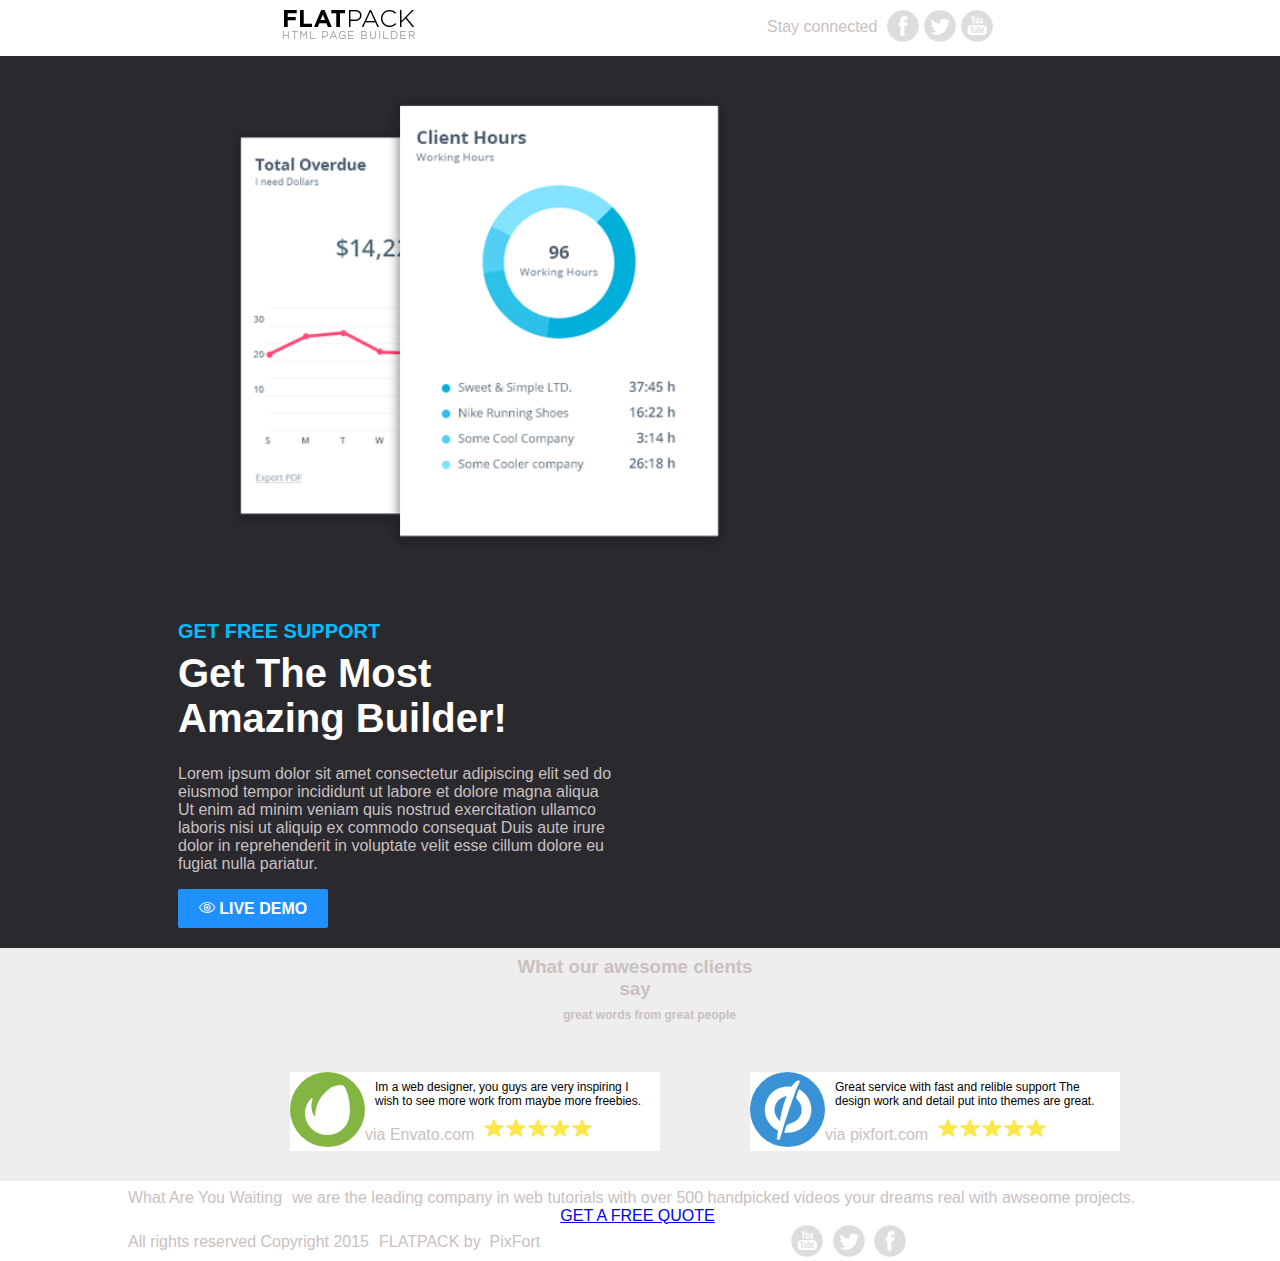
==== LTW_TH02/page a/index.html @ 52852e36 "update page a" ====
<!DOCTYPE html>
<html lang="en">
<head>

    <meta charset="utf-8">
    <link rel="stylesheet" href="style.css">
    <title></title>

    <link href="stylesheets/font-awesome.css" rel="stylesheet">
    <link rel="stylesheet" href="themify-icons/themify-icons.css">
    <link rel="shortcut icon" href="images/favicon.ico">
    <link rel="apple-touch-icon" href="images/apple-touch-icon.png">
    <link rel="apple-touch-icon" sizes="72x72" href="images/apple-touch-icon-72x72.png">
    <link rel="apple-touch-icon" sizes="114x114" href="images/apple-touch-icon-114x114.png">

</head>
<body>

<div id="page" class="page">

    <div class="pixfort_normal_1" id="section_normal_1">
        <div class="header_style pix_builder_bg">
            <div class="container">
                <div class="sixteen columns">
                    <div class="one-third column alpha">
                        <img src="images/1_normal/logo.png" alt="">
                    </div>
                    <div class="two-thirds column omega">
                        <a href="#" class="slow_fade social_button"><img src="images/social_icons/yt.png" alt=""></a>
                        <a href="#" class="slow_fade social_button"><img src="images/social_icons/twitter.png"
                                                                         alt=""></a>
                        <a href="#" class="slow_fade social_button"><img src="images/social_icons/facebook.png" alt=""></a>
                        <div class="htext_style">
                            <span class="editContent">
                                <span class="pix_text">Stay connected</span>
                            </span>
                        </div>
                    </div>
                </div>
            </div><!-- container -->
        </div>
    </div>
    <div class="big_padding dark pix_builder_bg" id="section_normal_4_2">
        <div class="container">
            <div class="sixteen columns">
                <div class="eight columns alpha pix_container">
                    <img src="images/main/software-img-4.png" class="img_style" alt="">
                </div>
                <div class="eight columns omega">
                    <span class="bold_text big_text blue_text editContent">GET FREE SUPPORT</span>
                    <p class="big_title bold_text editContent">Get The Most Amazing Builder!</p>
                    <p class="normal_text light_gray editContent">Lorem ipsum dolor sit amet consectetur adipiscing elit
                        sed do eiusmod tempor incididunt ut labore et dolore magna aliqua Ut enim ad minim veniam quis
                        nostrud exercitation ullamco laboris nisi ut aliquip ex commodo consequat Duis aute irure dolor
                        in reprehenderit in voluptate velit esse cillum dolore eu fugiat nulla pariatur.</p>
                    <a href="#" class="pix_button btn_normal pix_button_flat blue_bg bold_text">
                        <i class="ti-eye"></i>
                        <span>LIVE DEMO</span>
                    </a>
                </div>
            </div>
        </div>
    </div>
    <div class="pixfort_normal_1" id="section_normal_6">
        <div class="envato_unbounce pix_builder_bg">
            <div class="container">
                <h3 class="L1_style">
                    <span class="editContent pix_text">What our awesome clients say</span>
                </h3>
                <h5 class="L2_style">
                    <span class="editContent pix_text">great words from great people</span>
                </h5>
                <div class="eight columns stbox alpha" style="margin-left: 200px">
                    <div class="box_1 pix_builder_bg">
                        <div class="b_style">
                            <img src="images/testimonials/envato-logo.png" class="logo_style" alt="">
                        </div>
                        <div class="txt_style">
                            <p class="txt editContent">Im a web designer, you guys are very inspiring I wish to see more
                                work from maybe more freebies.</p>
                            <span class="stars_span">
                                <img src="images/1_normal/stars.original.png" alt="">
                                <span class="env_st editContent ">
                                    <span class="pix_text">via Envato.com</span>
                                </span>
                            </span>
                        </div>
                    </div>
                </div>
                <div class="eight columns stbox omega">
                    <div class="box_2 pix_builder_bg">
                        <div class="b_style">
                            <img src="images/testimonials/unboune-logo.png" class="logo_style" alt="">
                        </div>
                        <div class="txt_style">
                            <p class="txt editContent">Great service with fast and relible support The design work and
                                detail put into themes are great.</p>
                            <span class="stars_span">
                                <img src="images/1_normal/stars.original.png" alt="">
                                <span class="env_st editContent ">
                                    <span class="pix_text">via pixfort.com</span>
                                </span>
                            </span>
                        </div>
                    </div>
                </div>
            </div>
        </div>
    </div>
    <div class="pixfort_agency_14" id="section_agency_5">
        <div class="foot_st pix_builder_bg">
            <div class="container ">
                <div class="sixteen columns center_text">
                    <div class="f1_style"><span class="editContent"><span
                            class="pix_text">What Are You Waiting</span></span></div>
                    <div class="f2_style"><span class="editContent"><span class="pix_text">we are the leading company in web tutorials with over 500 handpicked videos your dreams real with awseome projects.</span></span>
                    </div>
                    <div class="second_link">
                        <span class="get_2_btn "><a class="slow_fade" href="#">GET A FREE QUOTE</a></span>
                    </div>
                    <div class="rights_st"><span class="editContent"><span class="pix_text">All rights reserved Copyright 2015</span></span>
                    </div>
                    <span class="editContent">
							<span class="pix_text">
								<span class="rights_st">FLATPACK by&nbsp;</span>   <span
                                    class="pixfort_st">PixFort</span>
							</span>
						</span>
                    <div class="clearfix"></div>
                    <div class="center_btn center_text pix_inline_block">
                        <a href="#" class="slow_fade social_button "><img src="images/social_icons/yt.png"></a>
                        <a href="#" class="slow_fade social_button"><img src="images/social_icons/twitter.png"></a>
                        <a href="#" class="slow_fade social_button"><img src="images/social_icons/facebook.png"></a>
                    </div>
                </div>
            </div>
        </div>
    </div>
</div>


</body>
</html>
---- LTW_TH02/page a/style.css ----
body {
    margin: 0;
    padding: 0;
}

#page {
    text-align: center;
    font-family: sans-serif;

}

#section_normal_1 {
    margin: auto;
    width: 70%;
    padding-bottom: 10px;
}

.sixteen {
    width: 80%;
    margin: auto;
    display: table;
}

.one-third {
    display: flex;
    float: left;
    padding-top: 10px;
}

.two-thirds {
    float: right;
    padding-top: 10px;
    display: flex;
    width: 250px;
    flex-direction: row-reverse;
}

.slow_fade {
    margin-right: 5px;
}

.editContent {
    display: flex;
    float: left;
    padding-top: 8px;
    margin-right: 10px;
}

.pix_text {
    color: #cac0c0;
}

#section_normal_4_2 {
    background-color: #29292e;
}

.container .sixteen .columns {
    display: flex;
    text-align: center;
}

.pix_container {
    float: left;
    padding-left: 10%;
    width: fit-content;
}

.sixteen .columns {
    padding-top: 40px;
}

.eight {
    display: flex;
    flex-direction: column;
    margin-bottom: 20px;
    width: 500px;

}

.blue_text {
    float: left;
    color: deepskyblue;
    font-size: 20px;
    font-weight: bold;
    width: fit-content;
    height: fit-content;
    margin: 0;
}

.big_title {
    color: white;
    font-size: 40px;
    font-weight: bold;
    width: 350px;
    height: fit-content;
    text-align: left;
    display: block;
    margin: 0;
}

.normal_text {
    color: #cac0c0;
    text-align: left;
    margin-right: 60px;
}

.pix_button {
    text-align: center;
    font-weight: bold;
    background-color: dodgerblue;
    color: white;
    padding: 10px;
    text-decoration: none;
    margin-right: 70%;
    border-radius: 2px;
}

#section_normal_6 {
    background-color: #eeeeee;
    margin-right: auto;
    margin-left: auto;
    border-bottom: #cac0c0;
}

.pix_builder_bg {
    margin-right: auto;
    margin-left: auto;
    border-bottom: #cac0c0;
}

.L1_style {
    margin: 0;
}

.L1_style {
    color: #392a2a;
    float: initial;
    padding-left: 40%;
    padding-right: 40%;
    margin-right: 0;
    flex-basis: 100%;
}

.L2_style {
    font-size: 12px;
    margin: auto;
    margin-bottom: 50px;
    padding-left: 44%;
    padding-right: 40%;
    padding-top: 0;
    flex-basis: 100%;
}

.columns .stbox .alpha {
    display: flex;
    margin-left: 200px;
}

.omega {
    margin-left: 50px;
}

.container {
    display: flex;
    flex-wrap: wrap;
}

.box_1 {
    display: flex;
    margin-bottom: 10px;
    margin-left: 90px;
    margin-right: 40px;
    background-color: white;
}

.txt {
    font-size: 12px;
    text-align: left;
    margin-left: 10px;
    margin-bottom: 10px;
    margin-top: 0;
}

.stars_span {
    display: table-row;
}

.box_2 {
    display: flex;
    margin-bottom: 10px;
    padding-right: 0px;
    margin-right: 130px;
    background-color: white;
}
.logo_style{
    border-radius: 50%;
    background-color: lightgray;
}
---- LTW_TH02/page a/themify-icons/themify-icons.css ----
@font-face {
	font-family: 'themify';
	src:url('fonts/themify.eot?-fvbane');
	src:url('fonts/themify.eot?#iefix-fvbane') format('embedded-opentype'),
		url('fonts/themify.woff?-fvbane') format('woff'),
		url('fonts/themify.ttf?-fvbane') format('truetype'),
		url('fonts/themify.svg?-fvbane#themify') format('svg');
	font-weight: normal;
	font-style: normal;
}

[class^="ti-"], [class*=" ti-"] {
	font-family: 'themify';
	speak: none;
	font-style: normal;
	font-weight: normal;
	font-variant: normal;
	text-transform: none;
	line-height: 1;

	/* Better Font Rendering =========== */
	-webkit-font-smoothing: antialiased;
	-moz-osx-font-smoothing: grayscale;
}

.ti-wand:before {
	content: "\e600";
}
.ti-volume:before {
	content: "\e601";
}
.ti-user:before {
	content: "\e602";
}
.ti-unlock:before {
	content: "\e603";
}
.ti-unlink:before {
	content: "\e604";
}
.ti-trash:before {
	content: "\e605";
}
.ti-thought:before {
	content: "\e606";
}
.ti-target:before {
	content: "\e607";
}
.ti-tag:before {
	content: "\e608";
}
.ti-tablet:before {
	content: "\e609";
}
.ti-star:before {
	content: "\e60a";
}
.ti-spray:before {
	content: "\e60b";
}
.ti-signal:before {
	content: "\e60c";
}
.ti-shopping-cart:before {
	content: "\e60d";
}
.ti-shopping-cart-full:before {
	content: "\e60e";
}
.ti-settings:before {
	content: "\e60f";
}
.ti-search:before {
	content: "\e610";
}
.ti-zoom-in:before {
	content: "\e611";
}
.ti-zoom-out:before {
	content: "\e612";
}
.ti-cut:before {
	content: "\e613";
}
.ti-ruler:before {
	content: "\e614";
}
.ti-ruler-pencil:before {
	content: "\e615";
}
.ti-ruler-alt:before {
	content: "\e616";
}
.ti-bookmark:before {
	content: "\e617";
}
.ti-bookmark-alt:before {
	content: "\e618";
}
.ti-reload:before {
	content: "\e619";
}
.ti-plus:before {
	content: "\e61a";
}
.ti-pin:before {
	content: "\e61b";
}
.ti-pencil:before {
	content: "\e61c";
}
.ti-pencil-alt:before {
	content: "\e61d";
}
.ti-paint-roller:before {
	content: "\e61e";
}
.ti-paint-bucket:before {
	content: "\e61f";
}
.ti-na:before {
	content: "\e620";
}
.ti-mobile:before {
	content: "\e621";
}
.ti-minus:before {
	content: "\e622";
}
.ti-medall:before {
	content: "\e623";
}
.ti-medall-alt:before {
	content: "\e624";
}
.ti-marker:before {
	content: "\e625";
}
.ti-marker-alt:before {
	content: "\e626";
}
.ti-arrow-up:before {
	content: "\e627";
}
.ti-arrow-right:before {
	content: "\e628";
}
.ti-arrow-left:before {
	content: "\e629";
}
.ti-arrow-down:before {
	content: "\e62a";
}
.ti-lock:before {
	content: "\e62b";
}
.ti-location-arrow:before {
	content: "\e62c";
}
.ti-link:before {
	content: "\e62d";
}
.ti-layout:before {
	content: "\e62e";
}
.ti-layers:before {
	content: "\e62f";
}
.ti-layers-alt:before {
	content: "\e630";
}
.ti-key:before {
	content: "\e631";
}
.ti-import:before {
	content: "\e632";
}
.ti-image:before {
	content: "\e633";
}
.ti-heart:before {
	content: "\e634";
}
.ti-heart-broken:before {
	content: "\e635";
}
.ti-hand-stop:before {
	content: "\e636";
}
.ti-hand-open:before {
	content: "\e637";
}
.ti-hand-drag:before {
	content: "\e638";
}
.ti-folder:before {
	content: "\e639";
}
.ti-flag:before {
	content: "\e63a";
}
.ti-flag-alt:before {
	content: "\e63b";
}
.ti-flag-alt-2:before {
	content: "\e63c";
}
.ti-eye:before {
	content: "\e63d";
}
.ti-export:before {
	content: "\e63e";
}
.ti-exchange-vertical:before {
	content: "\e63f";
}
.ti-desktop:before {
	content: "\e640";
}
.ti-cup:before {
	content: "\e641";
}
.ti-crown:before {
	content: "\e642";
}
.ti-comments:before {
	content: "\e643";
}
.ti-comment:before {
	content: "\e644";
}
.ti-comment-alt:before {
	content: "\e645";
}
.ti-close:before {
	content: "\e646";
}
.ti-clip:before {
	content: "\e647";
}
.ti-angle-up:before {
	content: "\e648";
}
.ti-angle-right:before {
	content: "\e649";
}
.ti-angle-left:before {
	content: "\e64a";
}
.ti-angle-down:before {
	content: "\e64b";
}
.ti-check:before {
	content: "\e64c";
}
.ti-check-box:before {
	content: "\e64d";
}
.ti-camera:before {
	content: "\e64e";
}
.ti-announcement:before {
	content: "\e64f";
}
.ti-brush:before {
	content: "\e650";
}
.ti-briefcase:before {
	content: "\e651";
}
.ti-bolt:before {
	content: "\e652";
}
.ti-bolt-alt:before {
	content: "\e653";
}
.ti-blackboard:before {
	content: "\e654";
}
.ti-bag:before {
	content: "\e655";
}
.ti-move:before {
	content: "\e656";
}
.ti-arrows-vertical:before {
	content: "\e657";
}
.ti-arrows-horizontal:before {
	content: "\e658";
}
.ti-fullscreen:before {
	content: "\e659";
}
.ti-arrow-top-right:before {
	content: "\e65a";
}
.ti-arrow-top-left:before {
	content: "\e65b";
}
.ti-arrow-circle-up:before {
	content: "\e65c";
}
.ti-arrow-circle-right:before {
	content: "\e65d";
}
.ti-arrow-circle-left:before {
	content: "\e65e";
}
.ti-arrow-circle-down:before {
	content: "\e65f";
}
.ti-angle-double-up:before {
	content: "\e660";
}
.ti-angle-double-right:before {
	content: "\e661";
}
.ti-angle-double-left:before {
	content: "\e662";
}
.ti-angle-double-down:before {
	content: "\e663";
}
.ti-zip:before {
	content: "\e664";
}
.ti-world:before {
	content: "\e665";
}
.ti-wheelchair:before {
	content: "\e666";
}
.ti-view-list:before {
	content: "\e667";
}
.ti-view-list-alt:before {
	content: "\e668";
}
.ti-view-grid:before {
	content: "\e669";
}
.ti-uppercase:before {
	content: "\e66a";
}
.ti-upload:before {
	content: "\e66b";
}
.ti-underline:before {
	content: "\e66c";
}
.ti-truck:before {
	content: "\e66d";
}
.ti-timer:before {
	content: "\e66e";
}
.ti-ticket:before {
	content: "\e66f";
}
.ti-thumb-up:before {
	content: "\e670";
}
.ti-thumb-down:before {
	content: "\e671";
}
.ti-text:before {
	content: "\e672";
}
.ti-stats-up:before {
	content: "\e673";
}
.ti-stats-down:before {
	content: "\e674";
}
.ti-split-v:before {
	content: "\e675";
}
.ti-split-h:before {
	content: "\e676";
}
.ti-smallcap:before {
	content: "\e677";
}
.ti-shine:before {
	content: "\e678";
}
.ti-shift-right:before {
	content: "\e679";
}
.ti-shift-left:before {
	content: "\e67a";
}
.ti-shield:before {
	content: "\e67b";
}
.ti-notepad:before {
	content: "\e67c";
}
.ti-server:before {
	content: "\e67d";
}
.ti-quote-right:before {
	content: "\e67e";
}
.ti-quote-left:before {
	content: "\e67f";
}
.ti-pulse:before {
	content: "\e680";
}
.ti-printer:before {
	content: "\e681";
}
.ti-power-off:before {
	content: "\e682";
}
.ti-plug:before {
	content: "\e683";
}
.ti-pie-chart:before {
	content: "\e684";
}
.ti-paragraph:before {
	content: "\e685";
}
.ti-panel:before {
	content: "\e686";
}
.ti-package:before {
	content: "\e687";
}
.ti-music:before {
	content: "\e688";
}
.ti-music-alt:before {
	content: "\e689";
}
.ti-mouse:before {
	content: "\e68a";
}
.ti-mouse-alt:before {
	content: "\e68b";
}
.ti-money:before {
	content: "\e68c";
}
.ti-microphone:before {
	content: "\e68d";
}
.ti-menu:before {
	content: "\e68e";
}
.ti-menu-alt:before {
	content: "\e68f";
}
.ti-map:before {
	content: "\e690";
}
.ti-map-alt:before {
	content: "\e691";
}
.ti-loop:before {
	content: "\e692";
}
.ti-location-pin:before {
	content: "\e693";
}
.ti-list:before {
	content: "\e694";
}
.ti-light-bulb:before {
	content: "\e695";
}
.ti-Italic:before {
	content: "\e696";
}
.ti-info:before {
	content: "\e697";
}
.ti-infinite:before {
	content: "\e698";
}
.ti-id-badge:before {
	content: "\e699";
}
.ti-hummer:before {
	content: "\e69a";
}
.ti-home:before {
	content: "\e69b";
}
.ti-help:before {
	content: "\e69c";
}
.ti-headphone:before {
	content: "\e69d";
}
.ti-harddrives:before {
	content: "\e69e";
}
.ti-harddrive:before {
	content: "\e69f";
}
.ti-gift:before {
	content: "\e6a0";
}
.ti-game:before {
	content: "\e6a1";
}
.ti-filter:before {
	content: "\e6a2";
}
.ti-files:before {
	content: "\e6a3";
}
.ti-file:before {
	content: "\e6a4";
}
.ti-eraser:before {
	content: "\e6a5";
}
.ti-envelope:before {
	content: "\e6a6";
}
.ti-download:before {
	content: "\e6a7";
}
.ti-direction:before {
	content: "\e6a8";
}
.ti-direction-alt:before {
	content: "\e6a9";
}
.ti-dashboard:before {
	content: "\e6aa";
}
.ti-control-stop:before {
	content: "\e6ab";
}
.ti-control-shuffle:before {
	content: "\e6ac";
}
.ti-control-play:before {
	content: "\e6ad";
}
.ti-control-pause:before {
	content: "\e6ae";
}
.ti-control-forward:before {
	content: "\e6af";
}
.ti-control-backward:before {
	content: "\e6b0";
}
.ti-cloud:before {
	content: "\e6b1";
}
.ti-cloud-up:before {
	content: "\e6b2";
}
.ti-cloud-down:before {
	content: "\e6b3";
}
.ti-clipboard:before {
	content: "\e6b4";
}
.ti-car:before {
	content: "\e6b5";
}
.ti-calendar:before {
	content: "\e6b6";
}
.ti-book:before {
	content: "\e6b7";
}
.ti-bell:before {
	content: "\e6b8";
}
.ti-basketball:before {
	content: "\e6b9";
}
.ti-bar-chart:before {
	content: "\e6ba";
}
.ti-bar-chart-alt:before {
	content: "\e6bb";
}
.ti-back-right:before {
	content: "\e6bc";
}
.ti-back-left:before {
	content: "\e6bd";
}
.ti-arrows-corner:before {
	content: "\e6be";
}
.ti-archive:before {
	content: "\e6bf";
}
.ti-anchor:before {
	content: "\e6c0";
}
.ti-align-right:before {
	content: "\e6c1";
}
.ti-align-left:before {
	content: "\e6c2";
}
.ti-align-justify:before {
	content: "\e6c3";
}
.ti-align-center:before {
	content: "\e6c4";
}
.ti-alert:before {
	content: "\e6c5";
}
.ti-alarm-clock:before {
	content: "\e6c6";
}
.ti-agenda:before {
	content: "\e6c7";
}
.ti-write:before {
	content: "\e6c8";
}
.ti-window:before {
	content: "\e6c9";
}
.ti-widgetized:before {
	content: "\e6ca";
}
.ti-widget:before {
	content: "\e6cb";
}
.ti-widget-alt:before {
	content: "\e6cc";
}
.ti-wallet:before {
	content: "\e6cd";
}
.ti-video-clapper:before {
	content: "\e6ce";
}
.ti-video-camera:before {
	content: "\e6cf";
}
.ti-vector:before {
	content: "\e6d0";
}
.ti-themify-logo:before {
	content: "\e6d1";
}
.ti-themify-favicon:before {
	content: "\e6d2";
}
.ti-themify-favicon-alt:before {
	content: "\e6d3";
}
.ti-support:before {
	content: "\e6d4";
}
.ti-stamp:before {
	content: "\e6d5";
}
.ti-split-v-alt:before {
	content: "\e6d6";
}
.ti-slice:before {
	content: "\e6d7";
}
.ti-shortcode:before {
	content: "\e6d8";
}
.ti-shift-right-alt:before {
	content: "\e6d9";
}
.ti-shift-left-alt:before {
	content: "\e6da";
}
.ti-ruler-alt-2:before {
	content: "\e6db";
}
.ti-receipt:before {
	content: "\e6dc";
}
.ti-pin2:before {
	content: "\e6dd";
}
.ti-pin-alt:before {
	content: "\e6de";
}
.ti-pencil-alt2:before {
	content: "\e6df";
}
.ti-palette:before {
	content: "\e6e0";
}
.ti-more:before {
	content: "\e6e1";
}
.ti-more-alt:before {
	content: "\e6e2";
}
.ti-microphone-alt:before {
	content: "\e6e3";
}
.ti-magnet:before {
	content: "\e6e4";
}
.ti-line-double:before {
	content: "\e6e5";
}
.ti-line-dotted:before {
	content: "\e6e6";
}
.ti-line-dashed:before {
	content: "\e6e7";
}
.ti-layout-width-full:before {
	content: "\e6e8";
}
.ti-layout-width-default:before {
	content: "\e6e9";
}
.ti-layout-width-default-alt:before {
	content: "\e6ea";
}
.ti-layout-tab:before {
	content: "\e6eb";
}
.ti-layout-tab-window:before {
	content: "\e6ec";
}
.ti-layout-tab-v:before {
	content: "\e6ed";
}
.ti-layout-tab-min:before {
	content: "\e6ee";
}
.ti-layout-slider:before {
	content: "\e6ef";
}
.ti-layout-slider-alt:before {
	content: "\e6f0";
}
.ti-layout-sidebar-right:before {
	content: "\e6f1";
}
.ti-layout-sidebar-none:before {
	content: "\e6f2";
}
.ti-layout-sidebar-left:before {
	content: "\e6f3";
}
.ti-layout-placeholder:before {
	content: "\e6f4";
}
.ti-layout-menu:before {
	content: "\e6f5";
}
.ti-layout-menu-v:before {
	content: "\e6f6";
}
.ti-layout-menu-separated:before {
	content: "\e6f7";
}
.ti-layout-menu-full:before {
	content: "\e6f8";
}
.ti-layout-media-right-alt:before {
	content: "\e6f9";
}
.ti-layout-media-right:before {
	content: "\e6fa";
}
.ti-layout-media-overlay:before {
	content: "\e6fb";
}
.ti-layout-media-overlay-alt:before {
	content: "\e6fc";
}
.ti-layout-media-overlay-alt-2:before {
	content: "\e6fd";
}
.ti-layout-media-left-alt:before {
	content: "\e6fe";
}
.ti-layout-media-left:before {
	content: "\e6ff";
}
.ti-layout-media-center-alt:before {
	content: "\e700";
}
.ti-layout-media-center:before {
	content: "\e701";
}
.ti-layout-list-thumb:before {
	content: "\e702";
}
.ti-layout-list-thumb-alt:before {
	content: "\e703";
}
.ti-layout-list-post:before {
	content: "\e704";
}
.ti-layout-list-large-image:before {
	content: "\e705";
}
.ti-layout-line-solid:before {
	content: "\e706";
}
.ti-layout-grid4:before {
	content: "\e707";
}
.ti-layout-grid3:before {
	content: "\e708";
}
.ti-layout-grid2:before {
	content: "\e709";
}
.ti-layout-grid2-thumb:before {
	content: "\e70a";
}
.ti-layout-cta-right:before {
	content: "\e70b";
}
.ti-layout-cta-left:before {
	content: "\e70c";
}
.ti-layout-cta-center:before {
	content: "\e70d";
}
.ti-layout-cta-btn-right:before {
	content: "\e70e";
}
.ti-layout-cta-btn-left:before {
	content: "\e70f";
}
.ti-layout-column4:before {
	content: "\e710";
}
.ti-layout-column3:before {
	content: "\e711";
}
.ti-layout-column2:before {
	content: "\e712";
}
.ti-layout-accordion-separated:before {
	content: "\e713";
}
.ti-layout-accordion-merged:before {
	content: "\e714";
}
.ti-layout-accordion-list:before {
	content: "\e715";
}
.ti-ink-pen:before {
	content: "\e716";
}
.ti-info-alt:before {
	content: "\e717";
}
.ti-help-alt:before {
	content: "\e718";
}
.ti-headphone-alt:before {
	content: "\e719";
}
.ti-hand-point-up:before {
	content: "\e71a";
}
.ti-hand-point-right:before {
	content: "\e71b";
}
.ti-hand-point-left:before {
	content: "\e71c";
}
.ti-hand-point-down:before {
	content: "\e71d";
}
.ti-gallery:before {
	content: "\e71e";
}
.ti-face-smile:before {
	content: "\e71f";
}
.ti-face-sad:before {
	content: "\e720";
}
.ti-credit-card:before {
	content: "\e721";
}
.ti-control-skip-forward:before {
	content: "\e722";
}
.ti-control-skip-backward:before {
	content: "\e723";
}
.ti-control-record:before {
	content: "\e724";
}
.ti-control-eject:before {
	content: "\e725";
}
.ti-comments-smiley:before {
	content: "\e726";
}
.ti-brush-alt:before {
	content: "\e727";
}
.ti-youtube:before {
	content: "\e728";
}
.ti-vimeo:before {
	content: "\e729";
}
.ti-twitter:before {
	content: "\e72a";
}
.ti-time:before {
	content: "\e72b";
}
.ti-tumblr:before {
	content: "\e72c";
}
.ti-skype:before {
	content: "\e72d";
}
.ti-share:before {
	content: "\e72e";
}
.ti-share-alt:before {
	content: "\e72f";
}
.ti-rocket:before {
	content: "\e730";
}
.ti-pinterest:before {
	content: "\e731";
}
.ti-new-window:before {
	content: "\e732";
}
.ti-microsoft:before {
	content: "\e733";
}
.ti-list-ol:before {
	content: "\e734";
}
.ti-linkedin:before {
	content: "\e735";
}
.ti-layout-sidebar-2:before {
	content: "\e736";
}
.ti-layout-grid4-alt:before {
	content: "\e737";
}
.ti-layout-grid3-alt:before {
	content: "\e738";
}
.ti-layout-grid2-alt:before {
	content: "\e739";
}
.ti-layout-column4-alt:before {
	content: "\e73a";
}
.ti-layout-column3-alt:before {
	content: "\e73b";
}
.ti-layout-column2-alt:before {
	content: "\e73c";
}
.ti-instagram:before {
	content: "\e73d";
}
.ti-google:before {
	content: "\e73e";
}
.ti-github:before {
	content: "\e73f";
}
.ti-flickr:before {
	content: "\e740";
}
.ti-facebook:before {
	content: "\e741";
}
.ti-dropbox:before {
	content: "\e742";
}
.ti-dribbble:before {
	content: "\e743";
}
.ti-apple:before {
	content: "\e744";
}
.ti-android:before {
	content: "\e745";
}
.ti-save:before {
	content: "\e746";
}
.ti-save-alt:before {
	content: "\e747";
}
.ti-yahoo:before {
	content: "\e748";
}
.ti-wordpress:before {
	content: "\e749";
}
.ti-vimeo-alt:before {
	content: "\e74a";
}
.ti-twitter-alt:before {
	content: "\e74b";
}
.ti-tumblr-alt:before {
	content: "\e74c";
}
.ti-trello:before {
	content: "\e74d";
}
.ti-stack-overflow:before {
	content: "\e74e";
}
.ti-soundcloud:before {
	content: "\e74f";
}
.ti-sharethis:before {
	content: "\e750";
}
.ti-sharethis-alt:before {
	content: "\e751";
}
.ti-reddit:before {
	content: "\e752";
}
.ti-pinterest-alt:before {
	content: "\e753";
}
.ti-microsoft-alt:before {
	content: "\e754";
}
.ti-linux:before {
	content: "\e755";
}
.ti-jsfiddle:before {
	content: "\e756";
}
.ti-joomla:before {
	content: "\e757";
}
.ti-html5:before {
	content: "\e758";
}
.ti-flickr-alt:before {
	content: "\e759";
}
.ti-email:before {
	content: "\e75a";
}
.ti-drupal:before {
	content: "\e75b";
}
.ti-dropbox-alt:before {
	content: "\e75c";
}
.ti-css3:before {
	content: "\e75d";
}
.ti-rss:before {
	content: "\e75e";
}
.ti-rss-alt:before {
	content: "\e75f";
}
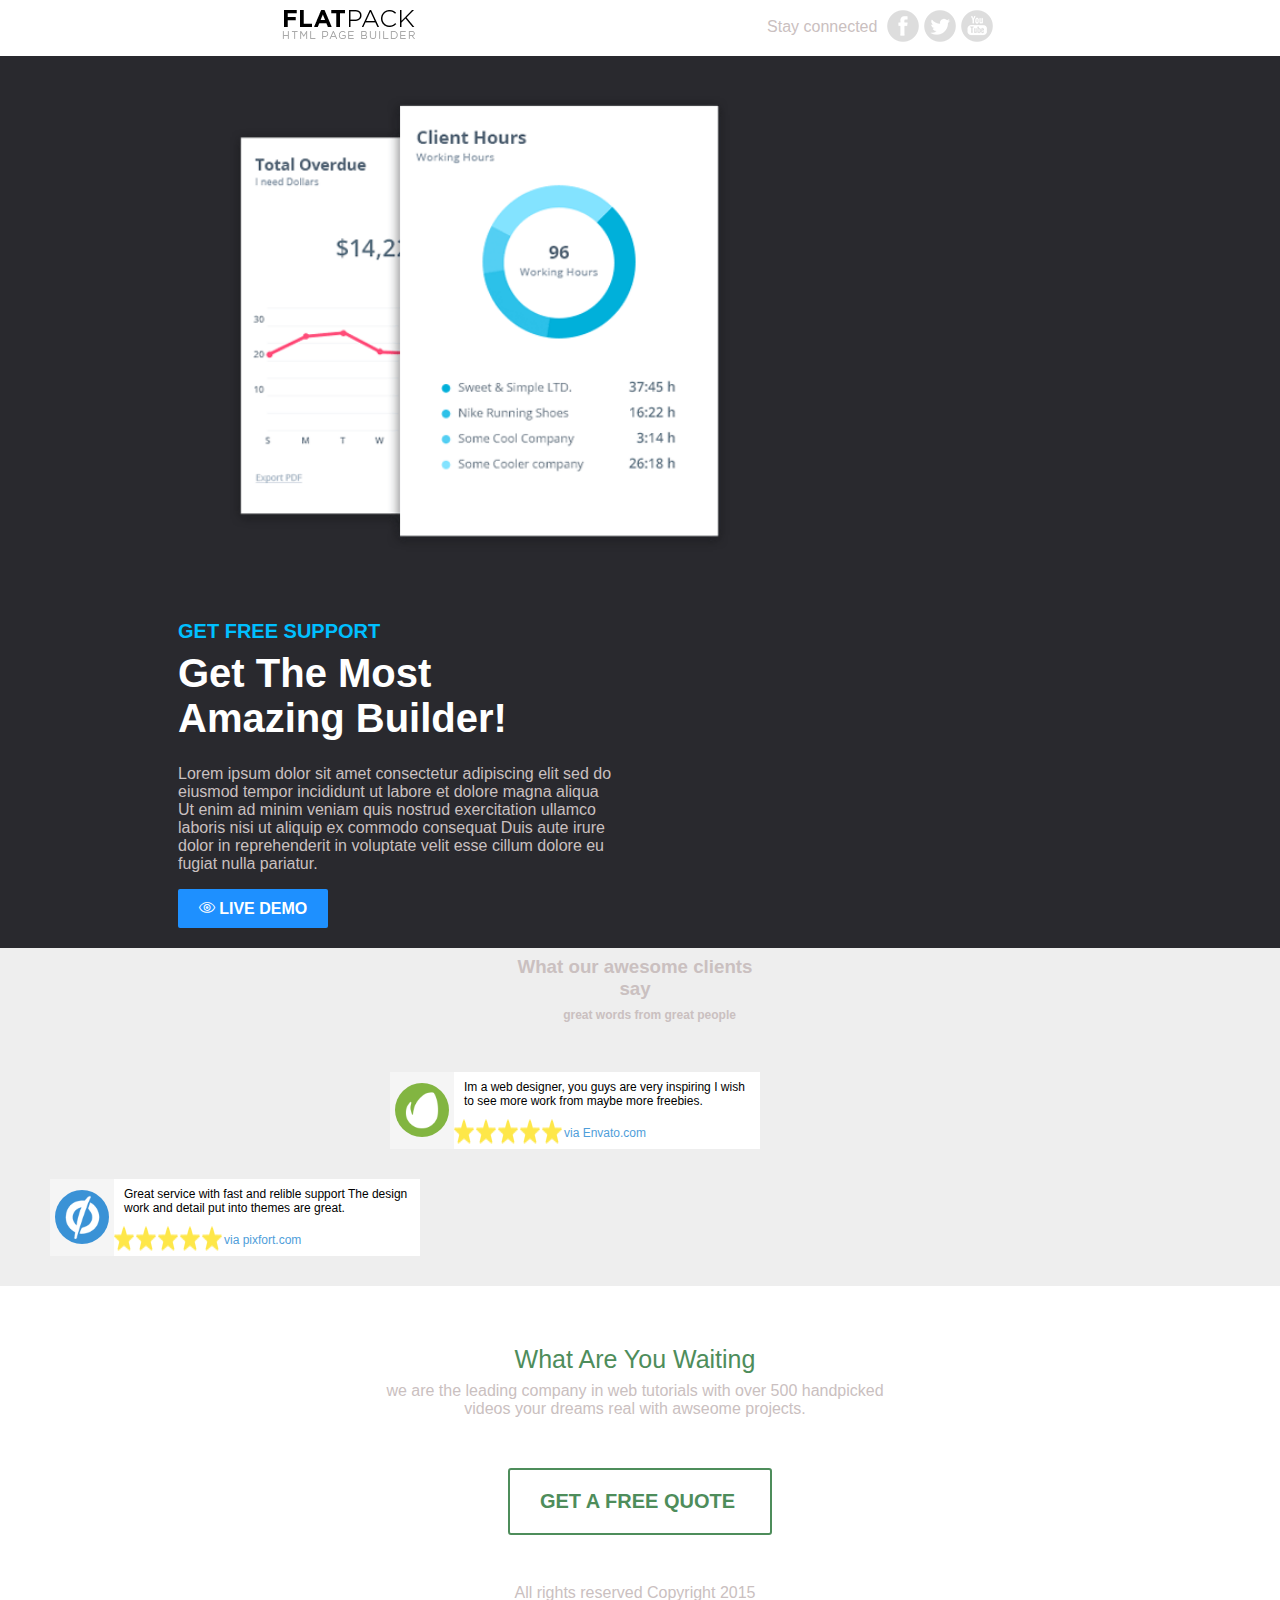
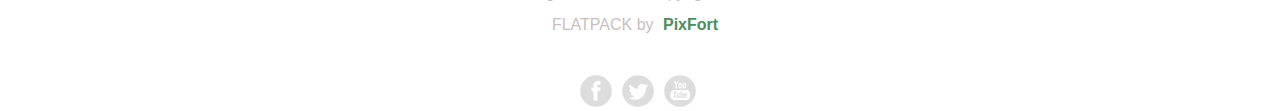
==== commit 1ea2fe44: "update completely page a" ====
--- a/LTW_TH02/page a/index.html
+++ b/LTW_TH02/page a/index.html
@@ -70,7 +70,7 @@
                 <h5 class="L2_style">
                     <span class="editContent pix_text">great words from great people</span>
                 </h5>
-                <div class="eight columns stbox alpha" style="margin-left: 200px">
+                <div class="eight columns stbox alpha" style="margin-left: 300px">
                     <div class="box_1 pix_builder_bg">
                         <div class="b_style">
                             <img src="images/testimonials/envato-logo.png" class="logo_style" alt="">
--- a/LTW_TH02/page a/style.css
+++ b/LTW_TH02/page a/style.css
@@ -153,7 +153,7 @@
 
 .columns .stbox .alpha {
     display: flex;
-    margin-left: 200px;
+    margin-left: 300px;
 }
 
 .omega {
@@ -182,7 +182,10 @@
 }
 
 .stars_span {
-    display: table-row;
+    display: inline-flex;
+    flex-direction: row;
+    width: 100%;
+
 }
 
 .box_2 {
@@ -192,9 +195,103 @@
     margin-right: 130px;
     background-color: white;
 }
-.logo_style{
+
+.b_style {
+    display: flex;
+    justify-content: center;
+    align-items: center;
+    background-color: #f5f5f5;
+    padding-left: 5px;
+    padding-right: 5px;
+}
+
+.logo_style {
     border-radius: 50%;
+    object-position: center;
     background-color: lightgray;
-}
-
-
+    border-radius: 50%;
+    --size: 54px;
+    width: var(--size);
+    height: var(--size);
+    object-position: center;
+}
+
+.env_st > .pix_text {
+    font-size: 12px;
+    padding-bottom: 5px;
+    color: #4f9eda;
+}
+
+.center_text {
+    display: flex;
+    flex-direction: column;
+}
+
+.f1_style, .f2_style {
+    display: flex;
+    justify-content: center;
+    align-items: center;
+}
+
+.f1_style > .editContent > .pix_text {
+    color: #4e8d5b;
+    font-size: 25px;
+}
+
+.f2_style > .editContent > .pix_text {
+    margin: 0px 20%;
+}
+
+.second_link {
+    margin-top: 50px;
+    margin-left: auto;
+    margin-right: auto;
+    width: fit-content;
+    padding: 20px 30px;
+    border: 2px solid #4e8d5b;
+    border-radius: 3px;
+}
+
+.second_link > .get_2_btn > .slow_fade {
+    font-size: 20px;
+    font-weight: bold;
+    text-decoration: none;
+    color: #4e8d5b;
+}
+
+.rights_st {
+    display: flex;
+    justify-content: center;
+    align-items: center;
+    margin-top: 4%;
+}
+
+.sixteen.columns.center_text {
+    display: flex;
+    justify-content: center;
+    align-items: center;
+    text-align: center;
+}
+
+.sixteen.columns.center_text > .editContent > .pix_text {
+    display: flex;
+    flex-direction: row;
+    justify-content: center;
+    align-items: baseline;
+}
+
+.pixfort_st {
+    font-weight: bold;
+    color: #4e8d5b;
+    margin-left: 5px;
+}
+
+.center_btn.center_text.pix_inline_block {
+    display: flex;
+    flex-direction: row-reverse;
+    margin-top: 4%;
+    gap: 5px;
+}
+#section_agency_5{
+    margin-top: 4%;
+}
